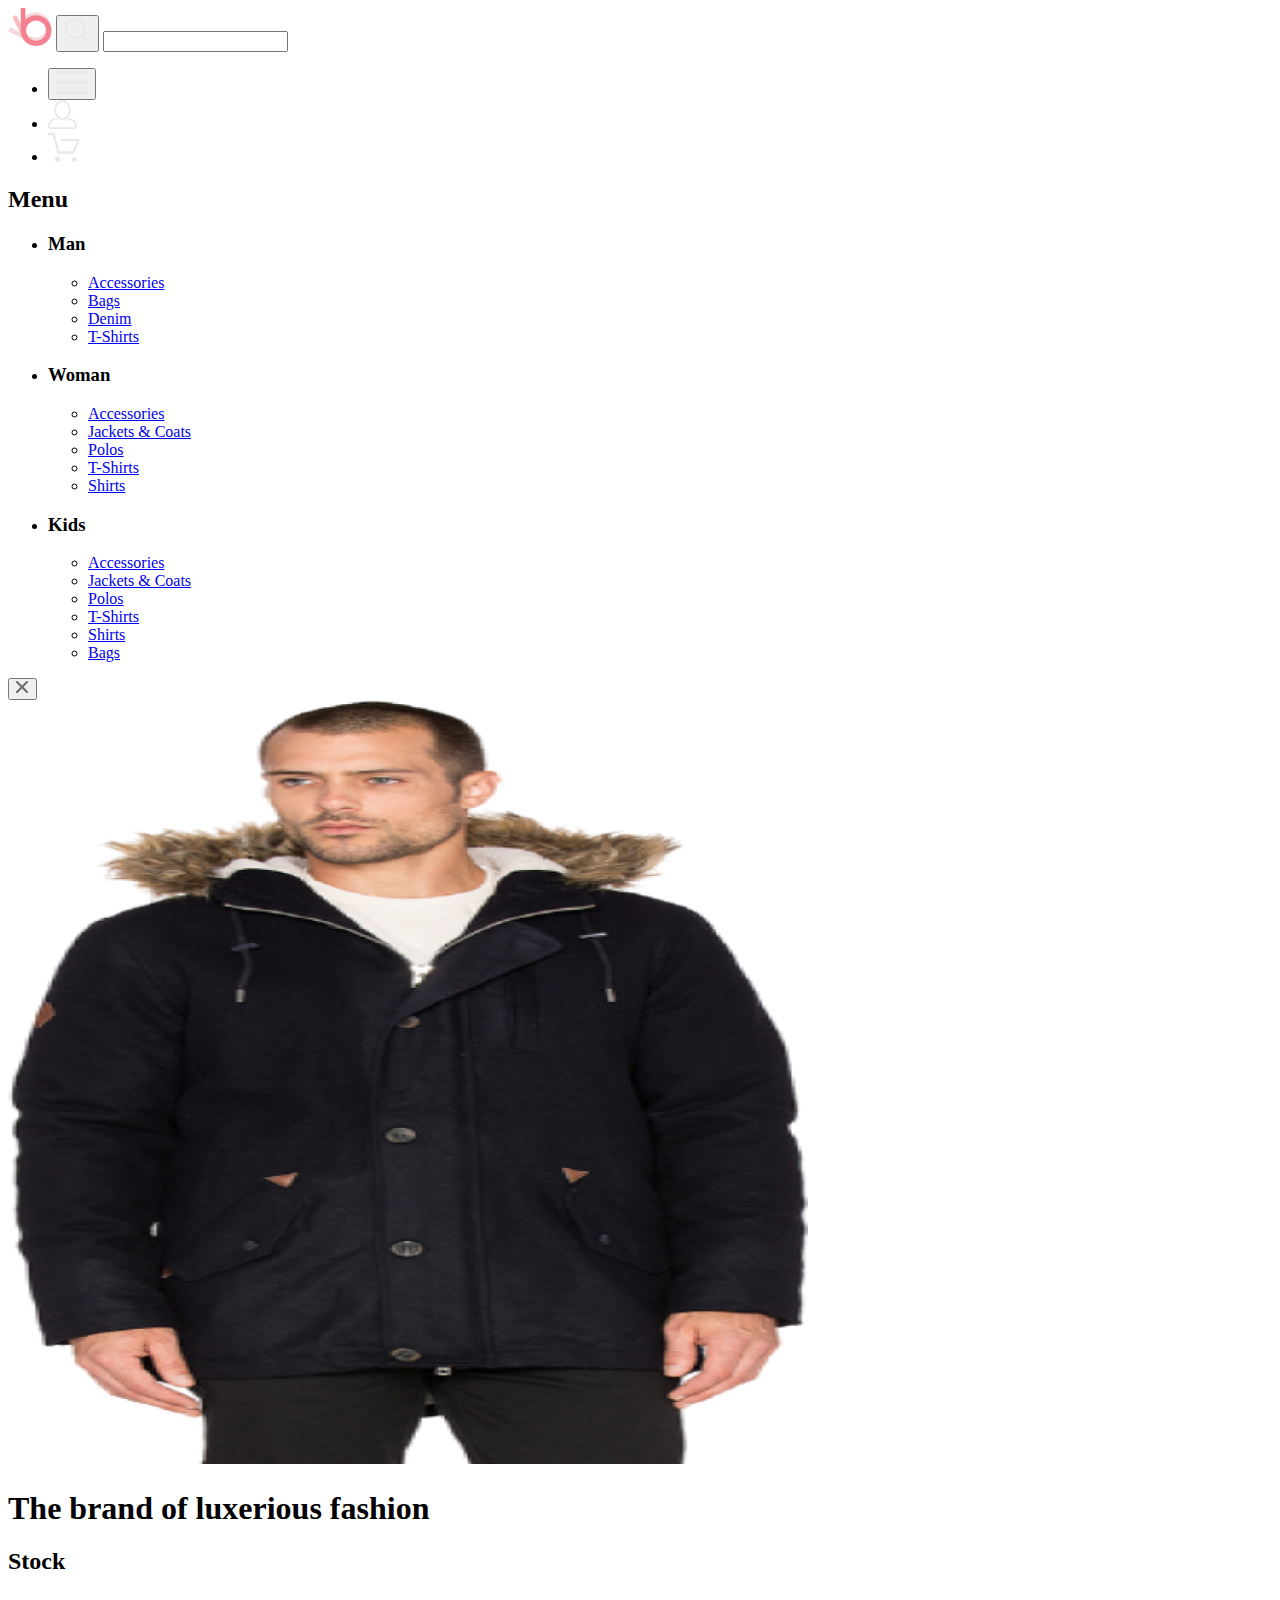
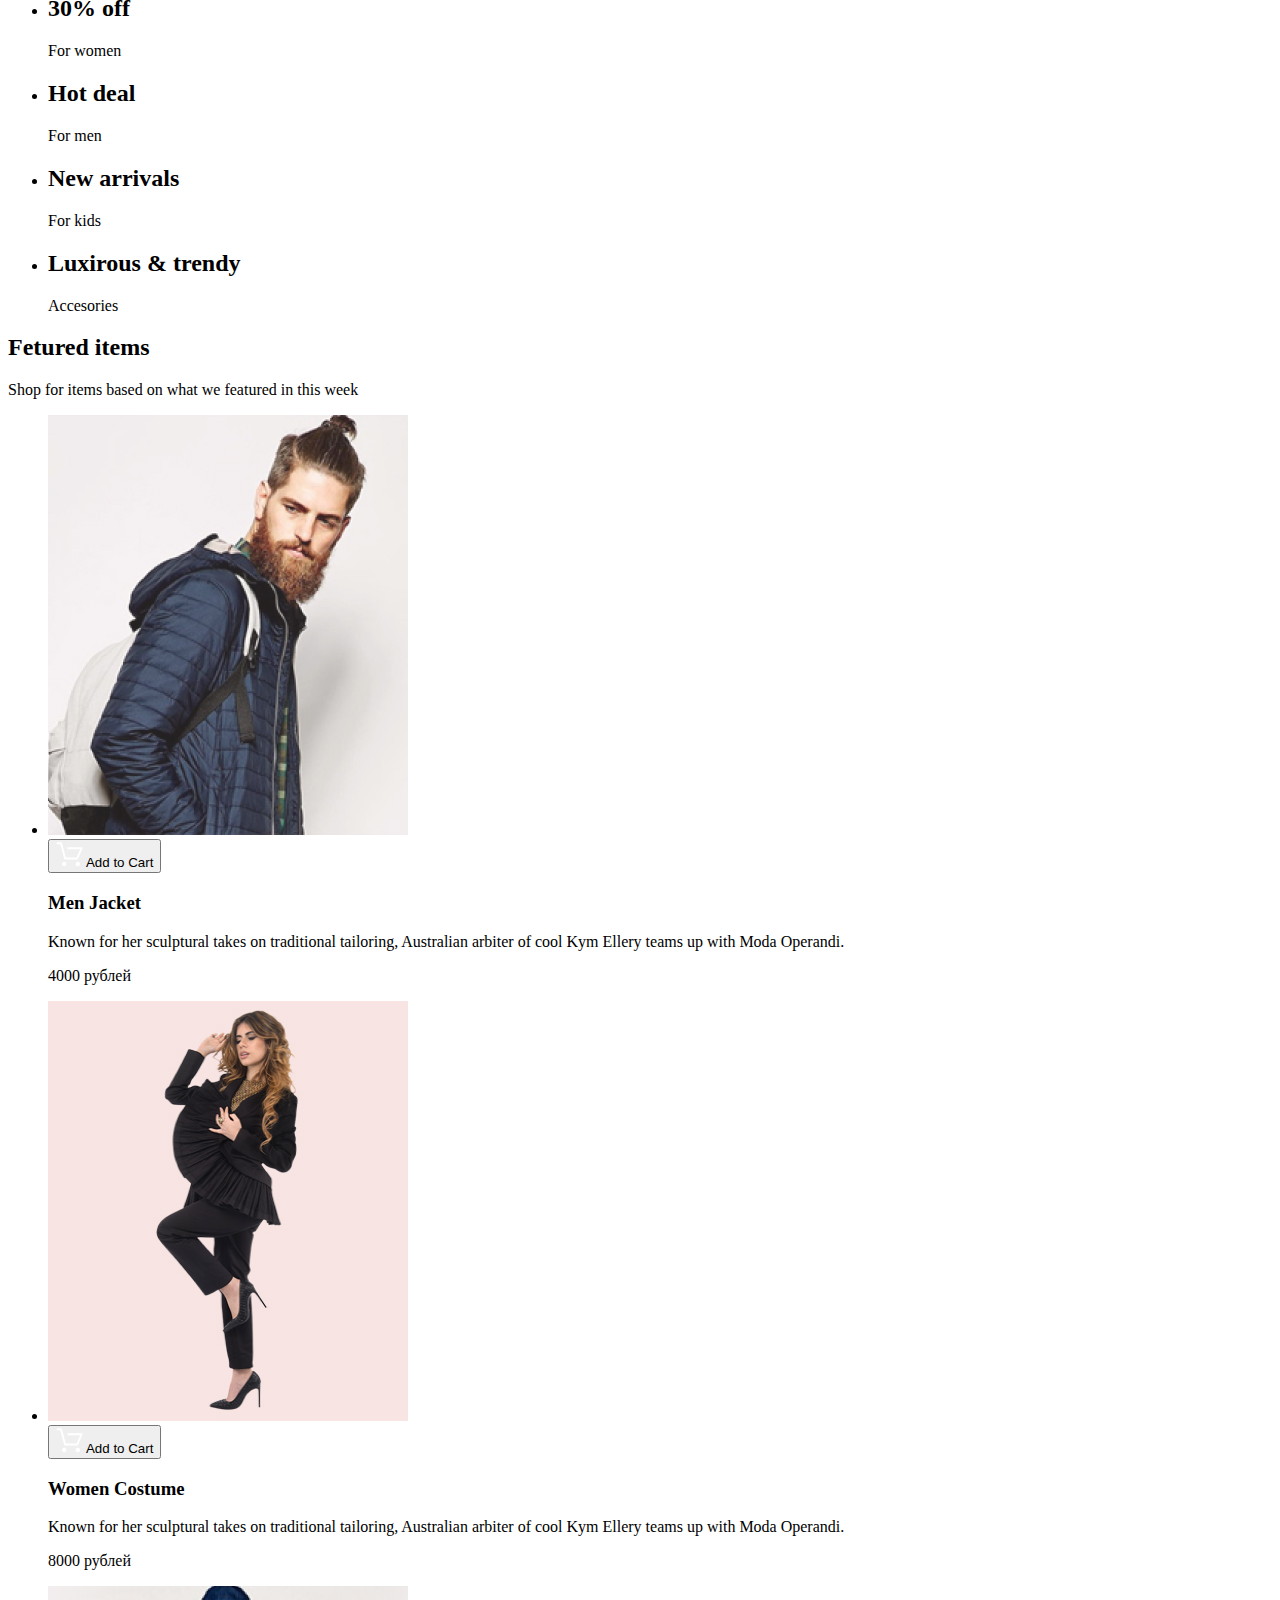
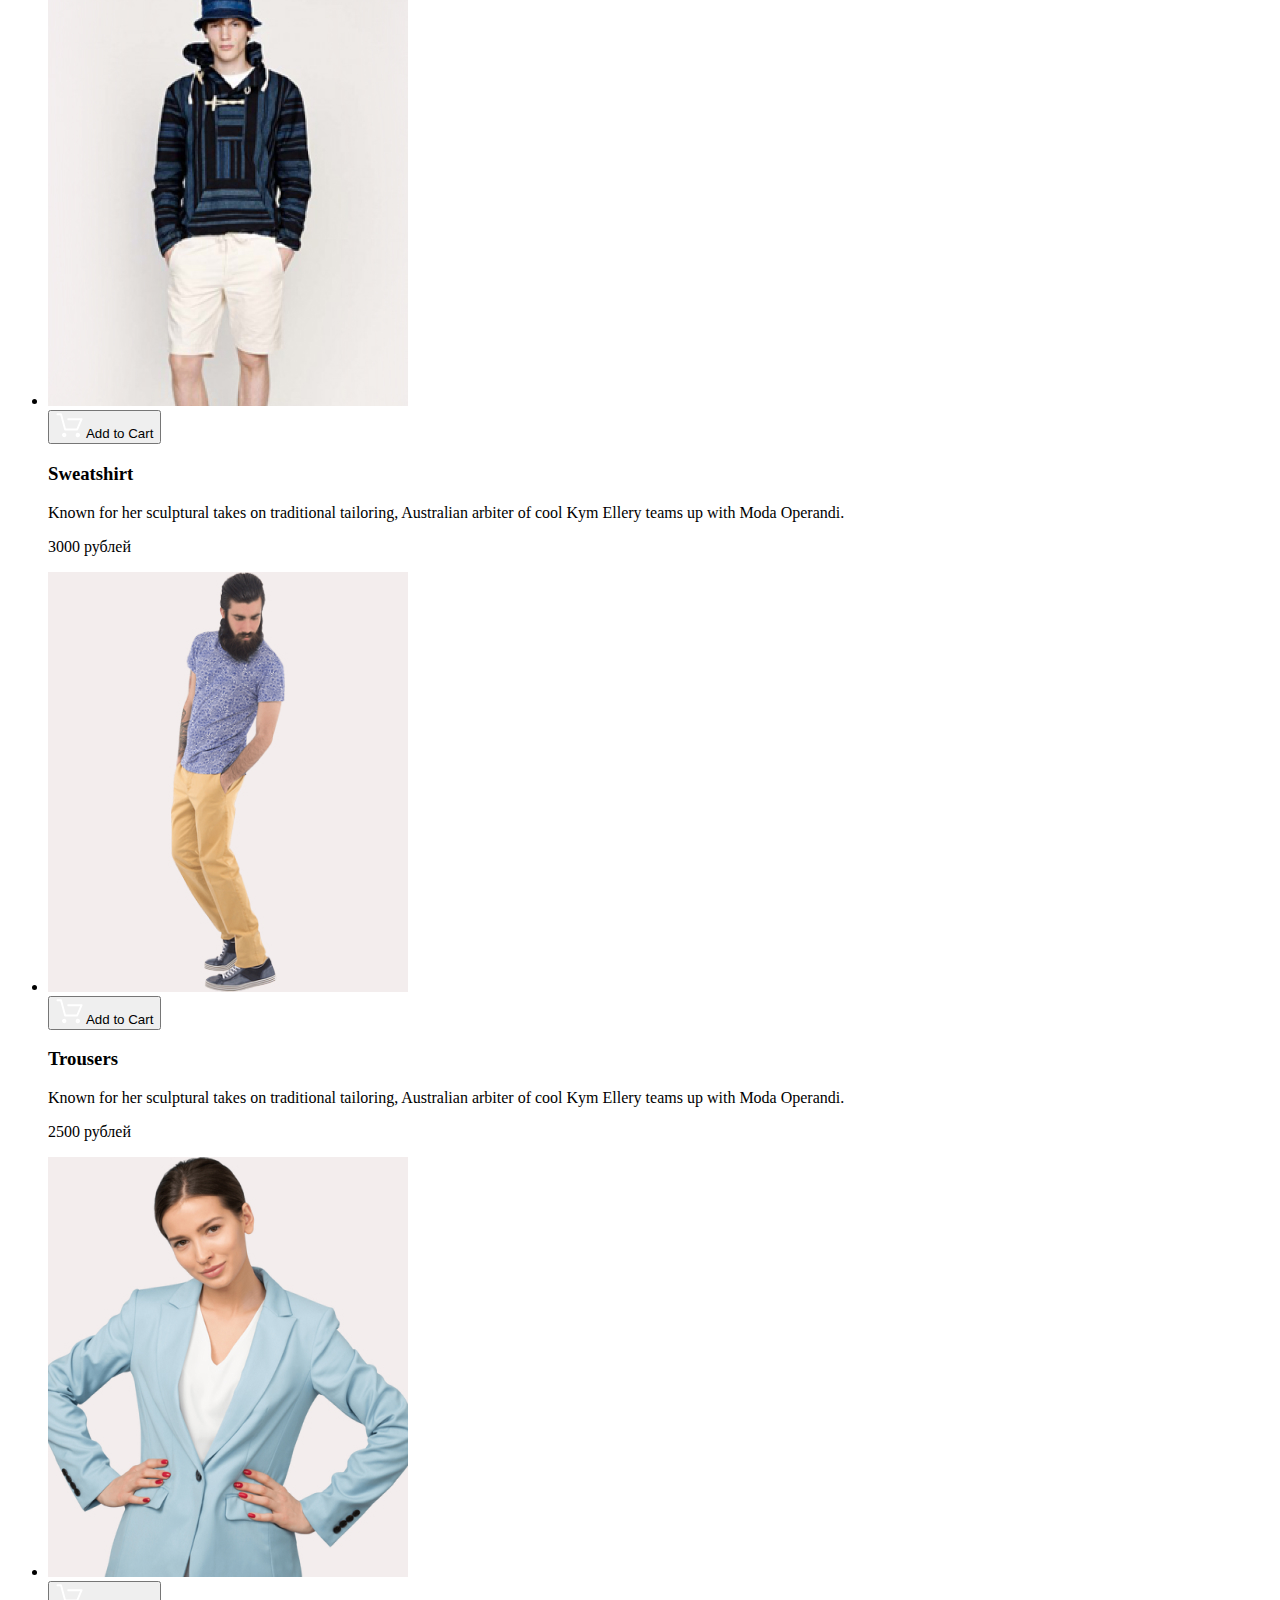
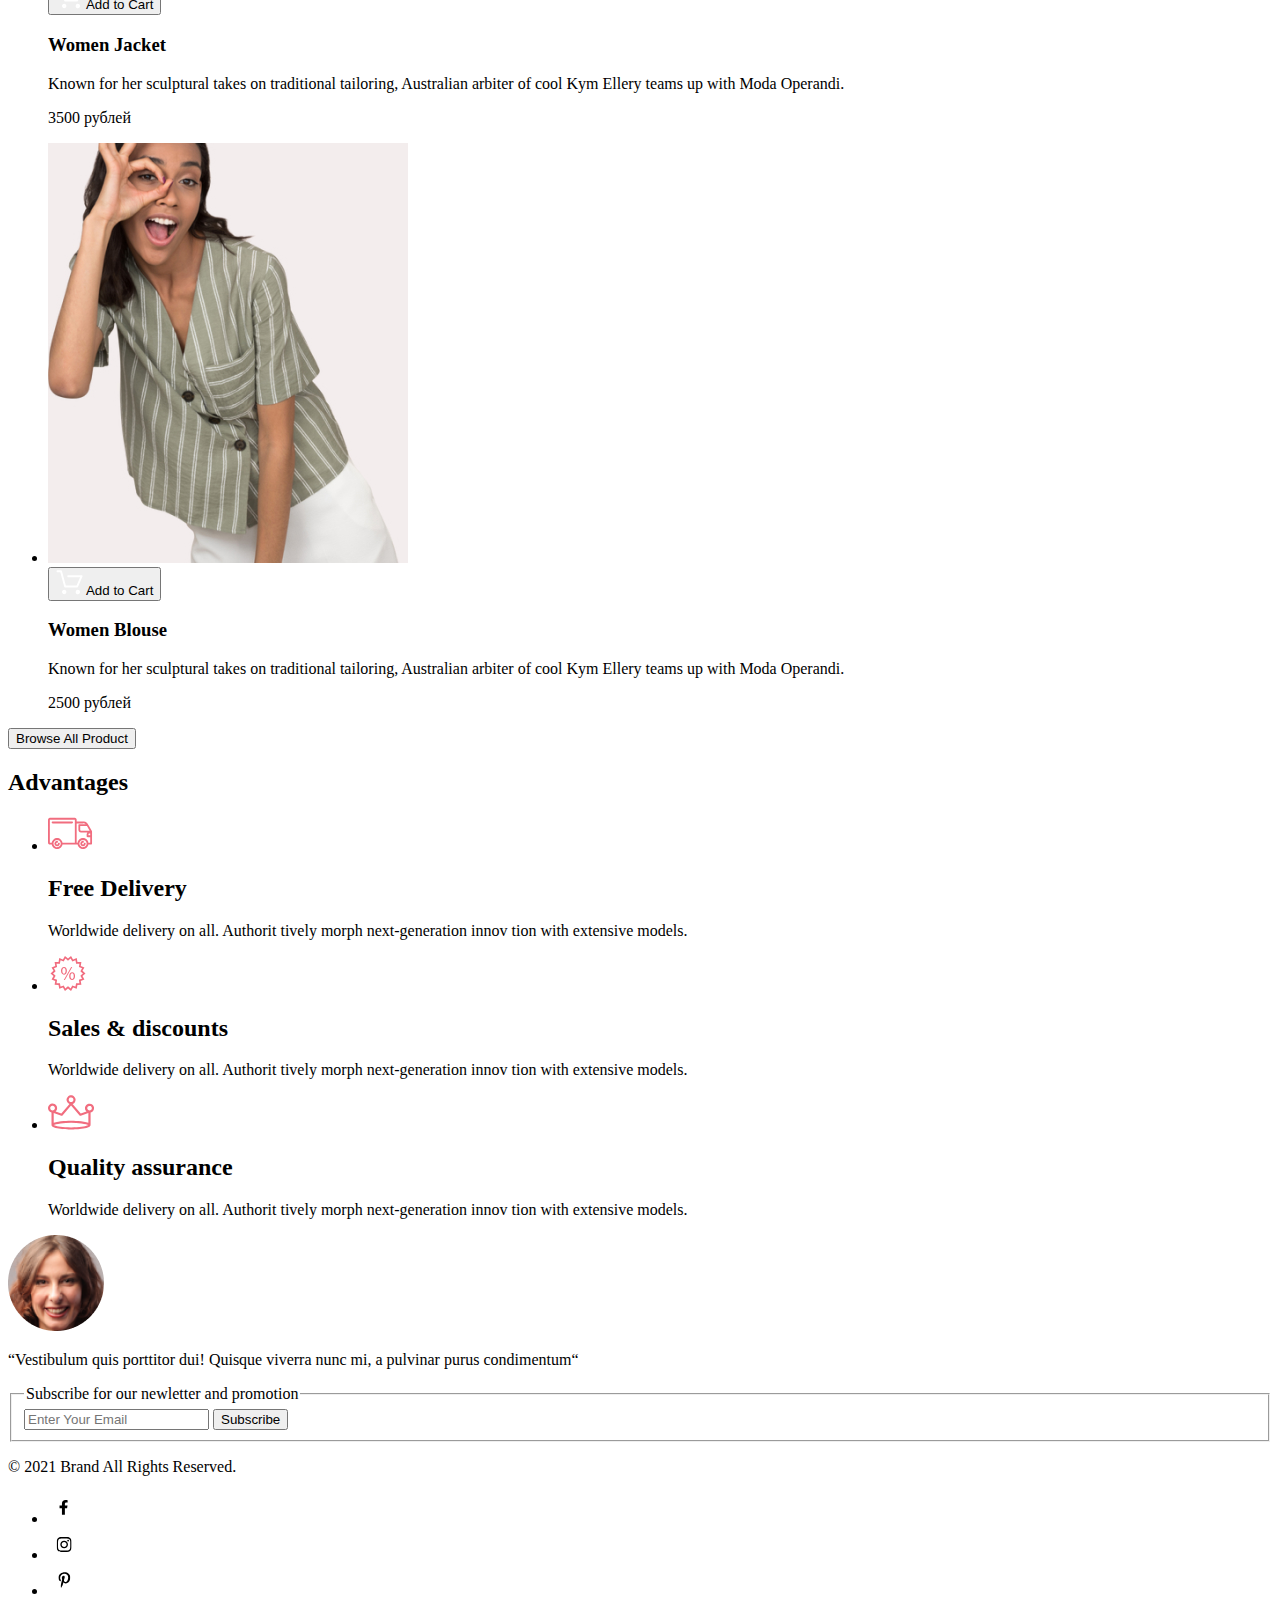
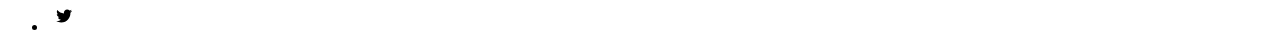
==== index.html @ 57fe9653 "функция генерирующая карточки товара" ====
<!DOCTYPE html>
<html lang="en">

<head>
    <meta charset="UTF-8">
    <meta name="viewport" content="width=device-width, initial-scale=1.0">
    <title>Shop-1__JS</title>
    <link rel="stylesheet" href="CSS/style.css">
    <link rel="preconnect" href="https://fonts.gstatic.com">
    <link href="https://fonts.googleapis.com/css2?family=Lato:ital,wght@0,300;0,400;0,700;0,900;1,400&display=swap"
        rel="stylesheet">
</head>

<body>
    <header class="header">
        <div class="container">
            <div class="header__flex">
                <div class="header__item">
                    <svg class="logo" width="44" height="38" viewBox="0 0 44 38" fill="none"
                        xmlns="http://www.w3.org/2000/svg" xmlns:xlink="http://www.w3.org/1999/xlink">
                        <rect width="44" height="38" fill="url(#pattern0)" />
                        <defs>
                            <pattern id="pattern0" patternContentUnits="objectBoundingBox" width="1" height="1">
                                <use xlink:href="#image0" transform="scale(0.0227273 0.0263158)" />
                            </pattern>
                            <image id="image0" width="44" height="38"
                                xlink:href="[data-uri]" />
                        </defs>
                    </svg>
                    <button type="button" class="header__button "><svg id="search-img" width="27" height="28"
                            viewBox="0 0 27 28" fill="none" xmlns="http://www.w3.org/2000/svg">
                            <path
                                d="M19.0596 17.6259C20.6713 15.8658 21.6282 13.6048 21.7698 11.2225C21.9113 8.84018 21.2288 6.48173 19.8369 4.54318C18.445 2.60463 16.4285 1.20404 14.126 0.576619C11.8234 -0.0508009 9.3751 0.13316 7.19217 1.09761C5.00923 2.06205 3.22463 3.74825 2.13804 5.87302C1.05145 7.9978 0.729054 10.4318 1.225 12.7661C1.72094 15.1005 3.00501 17.1932 4.86158 18.6927C6.71814 20.1922 9.03413 21.0072 11.4206 21.0009C13.673 21.004 15.8645 20.27 17.6606 18.9109L25.4086 26.7179C25.4941 26.807 25.5965 26.8781 25.7099 26.927C25.8232 26.9759 25.9452 27.0017 26.0686 27.0029C26.1923 27.0033 26.3148 26.9782 26.4283 26.9292C26.5419 26.8801 26.6441 26.8082 26.7286 26.7179C26.9025 26.537 26.9997 26.2958 26.9997 26.0449C26.9997 25.794 26.9025 25.5528 26.7286 25.3719L19.0596 17.6259ZM2.88662 10.5009C2.89946 8.81563 3.41094 7.17187 4.35659 5.77685C5.30224 4.38183 6.63972 3.29801 8.20044 2.662C9.76115 2.02599 11.4752 1.86627 13.1266 2.20298C14.7779 2.53969 16.2926 3.35775 17.4797 4.55404C18.6668 5.75033 19.4732 7.27129 19.7972 8.92519C20.1212 10.5791 19.9483 12.2919 19.3002 13.8476C18.6522 15.4034 17.5581 16.7325 16.1559 17.6674C14.7536 18.6023 13.1059 19.1011 11.4206 19.1009C9.14916 19.0901 6.97482 18.1784 5.37484 16.566C3.77486 14.9537 2.87998 12.7724 2.88662 10.5009Z"
                                fill="#E8E8E8" />
                        </svg></button>
                    <input type="search" id="header-search" class="header-search">
                </div>
                <ul class=" header__item header__list">
                    <li class="header__list-item"><button type="button" id="burger"
                            class="header__button header__burger"><svg width="32" height="23" viewBox="0 0 32 23"
                                fill="none" xmlns="http://www.w3.org/2000/svg">
                                <path d="M0 23V20.31H32V23H0ZM0 12.76V10.07H32V12.76H0ZM0 2.69V0H32V2.69H0Z"
                                    fill="#E8E8E8" />
                            </svg>
                        </button></li>
                    <li class="header__list-item header__list-item-display"><a href="registration.html"><svg width="29"
                                height="29" viewBox="0 0 29 29" fill="none" xmlns="http://www.w3.org/2000/svg">
                                <path
                                    d="M14.5 19.937C19 19.937 22.656 15.464 22.656 9.968C22.656 4.472 19 0 14.5 0C13.3631 0.0217413 12.2463 0.303398 11.2351 0.823397C10.2239 1.34339 9.34507 2.08794 8.66602 3C7.12663 4.99573 6.30819 7.45381 6.34399 9.974C6.34399 15.465 10 19.937 14.5 19.937ZM14.5 1.813C18 1.813 20.844 5.472 20.844 9.969C20.844 14.466 17.998 18.125 14.5 18.125C11.002 18.125 8.15603 14.465 8.15503 9.969C8.15403 5.473 11 1.813 14.5 1.813ZM20.844 18.125C20.6036 18.125 20.373 18.2205 20.203 18.3905C20.033 18.5605 19.9375 18.7911 19.9375 19.0315C19.9375 19.2719 20.033 19.5025 20.203 19.6725C20.373 19.8425 20.6036 19.938 20.844 19.938C22.526 19.9399 24.1386 20.6088 25.3279 21.7982C26.5172 22.9875 27.1861 24.6 27.188 26.282C27.1875 26.5221 27.0918 26.7523 26.922 26.9221C26.7522 27.0918 26.5221 27.1875 26.282 27.188H2.71997C2.47985 27.1875 2.24975 27.0918 2.07996 26.9221C1.91016 26.7523 1.81449 26.5221 1.81396 26.282C1.81608 24.6001 2.48517 22.9877 3.67444 21.7985C4.86371 20.6092 6.47608 19.9401 8.15796 19.938C8.39824 19.938 8.62868 19.8425 8.79858 19.6726C8.96849 19.5027 9.06396 19.2723 9.06396 19.032C9.06396 18.7917 8.96849 18.5613 8.79858 18.3914C8.62868 18.2215 8.39824 18.126 8.15796 18.126C5.99541 18.1279 3.92201 18.9875 2.39258 20.5164C0.863144 22.0453 0.00264777 24.1185 0 26.281C0.000794067 27.0019 0.287502 27.693 0.797241 28.2027C1.30698 28.7125 1.99811 28.9992 2.71899 29H26.282C27.0027 28.9989 27.6936 28.7121 28.2031 28.2024C28.7126 27.6927 28.9992 27.0017 29 26.281C28.9974 24.1187 28.1372 22.0457 26.6083 20.5168C25.0793 18.9878 23.0063 18.1276 20.844 18.125Z"
                                    fill="#E8E8E8" />
                            </svg></a></li>

                    <li class="header__list-item header__list-item--margin header__list-item-display"><a
                            href="cart.html" class="header__button header__basket"><svg width="32" height="29"
                                viewBox="0 0 32 29" fill="none" xmlns="http://www.w3.org/2000/svg">
                                <path
                                    d="M26.2009 29C25.5532 28.9738 24.9415 28.6948 24.4972 28.2227C24.0529 27.7506 23.8114 27.1232 23.8245 26.475C23.8376 25.8269 24.1043 25.2097 24.5673 24.7559C25.0303 24.3022 25.6527 24.048 26.301 24.048C26.9493 24.048 27.5717 24.3022 28.0347 24.7559C28.4977 25.2097 28.7644 25.8269 28.7775 26.475C28.7906 27.1232 28.549 27.7506 28.1047 28.2227C27.6604 28.6948 27.0488 28.9738 26.401 29H26.2009ZM6.75293 26.32C6.75293 25.79 6.91011 25.2718 7.20459 24.8311C7.49907 24.3904 7.91764 24.0469 8.40735 23.844C8.89705 23.6412 9.43594 23.5881 9.95581 23.6915C10.4757 23.7949 10.9532 24.0502 11.328 24.425C11.7028 24.7998 11.9581 25.2773 12.0615 25.7972C12.1649 26.317 12.1118 26.8559 11.9089 27.3456C11.7061 27.8353 11.3626 28.2539 10.9219 28.5483C10.4812 28.8428 9.96304 29 9.43298 29C9.08087 29.0003 8.73212 28.9311 8.40674 28.7966C8.08136 28.662 7.78569 28.4646 7.53662 28.2158C7.28755 27.9669 7.09001 27.6713 6.9552 27.3461C6.82039 27.0208 6.75098 26.6721 6.75098 26.32H6.75293ZM10.553 20.686C10.2935 20.6868 10.0409 20.6024 9.83411 20.4457C9.62727 20.2891 9.47758 20.0689 9.40796 19.819L4.57495 2.36401H1.18201C0.868521 2.36401 0.567859 2.23947 0.346191 2.01781C0.124523 1.79614 0 1.49549 0 1.18201C0 0.868519 0.124523 0.567873 0.346191 0.346205C0.567859 0.124537 0.868521 5.81268e-06 1.18201 5.81268e-06H5.46301C5.7225 -0.00080736 5.97504 0.0837201 6.18176 0.240568C6.38848 0.397416 6.53784 0.617884 6.60693 0.868006L11.4399 18.323H24.6179L29.001 8.27501H14.401C14.2428 8.27961 14.0854 8.25242 13.9379 8.19507C13.7904 8.13771 13.6559 8.05134 13.5424 7.94108C13.4288 7.83082 13.3386 7.69891 13.277 7.55315C13.2154 7.40739 13.1836 7.25075 13.1836 7.0925C13.1836 6.93426 13.2154 6.77762 13.277 6.63186C13.3386 6.4861 13.4288 6.35419 13.5424 6.24393C13.6559 6.13367 13.7904 6.0473 13.9379 5.98994C14.0854 5.93259 14.2428 5.90541 14.401 5.91001H30.814C31.0097 5.90996 31.2022 5.95866 31.3744 6.05172C31.5465 6.14478 31.6928 6.27926 31.7999 6.44301C31.9078 6.60729 31.9734 6.79569 31.9908 6.99145C32.0083 7.18721 31.9771 7.38424 31.9 7.565L26.495 19.977C26.4026 20.1876 26.251 20.3668 26.0585 20.4927C25.866 20.6186 25.641 20.6858 25.411 20.686H10.553Z"
                                    fill="#E8E8E8" />
                            </svg>
                        </a></li>
                </ul>
            </div>
        </div>
        <nav id="navigation" class="navigation">
            <h2 class="navigation__h2">Menu</h2>
            <ul class="navigation__list">
                <li class="navigation__item">
                    <h3 class="navigation__h3">Man</h3>
                    <ul class="navigation__item-list">
                        <li class="navigation__item-list-li"><a href="#"
                                class="navigation__item-list-link navigation__item-list-link--hover">Accessories</a>
                        </li>
                        <li class="navigation__item-list-li"><a href="#"
                                class="navigation__item-list-link navigation__item-list-link--hover">Bags</a>
                        </li>
                        <li class="navigation__item-list-li"><a href="#"
                                class="navigation__item-list-link navigation__item-list-link--hover">Denim</a>
                        </li>
                        <li class="navigation__item-list-li navigation__item-list-li--margin"><a href="#"
                                class="navigation__item-list-link navigation__item-list-link--hover">T-Shirts</a>
                        </li>
                    </ul>
                </li>
                <li class="navigation__item">
                    <h3 class="navigation__h3">Woman</h3>
                    <ul class="navigation__item-list">
                        <li class="navigation__item-list-li"><a href="#"
                                class="navigation__item-list-link navigation__item-list-link--hover">Accessories</a>
                        </li>
                        <li class="navigation__item-list-li"><a href="#"
                                class="navigation__item-list-link navigation__item-list-link--hover">Jackets &
                                Coats</a></li>
                        <li class="navigation__item-list-li"><a href="#"
                                class="navigation__item-list-link navigation__item-list-link--hover">Polos</a>
                        </li>
                        <li class="navigation__item-list-li"><a href="#"
                                class="navigation__item-list-link navigation__item-list-link--hover">T-Shirts</a>
                        </li>
                        <li class="navigation__item-list-li navigation__item-list-li--margin"><a href="#"
                                class="navigation__item-list-link navigation__item-list-link--hover">Shirts</a>
                        </li>
                    </ul>
                </li>
                <li class="navigation__item">
                    <h3 class="navigation__h3">Kids</h3>
                    <ul class="navigation__item-list">
                        <li class="navigation__item-list-li"><a href="#"
                                class="navigation__item-list-link navigation__item-list-link--hover">Accessories</a>
                        </li>
                        <li class="navigation__item-list-li"><a href="#"
                                class="navigation__item-list-link navigation__item-list-link--hover">Jackets &
                                Coats</a></li>
                        <li class="navigation__item-list-li"><a href="#"
                                class="navigation__item-list-link navigation__item-list-link--hover">Polos</a>
                        </li>
                        <li class="navigation__item-list-li"><a href="#"
                                class="navigation__item-list-link navigation__item-list-link--hover">T-Shirts</a>
                        </li>
                        <li class="navigation__item-list-li"><a href="#"
                                class="navigation__item-list-link navigation__item-list-link--hover">Shirts</a>
                        </li>
                        <li class="navigation__item-list-li navigation__item-list-li--margin"><a href="#"
                                class="navigation__item-list-link navigation__item-list-link--hover">Bags</a>
                        </li>
                    </ul>
                </li>
            </ul>
            <button class="navigation__button-cross" type="button"><img src="img/nav__img-cross.png"
                    alt="Крестик"></button>
        </nav>
    </header>
    <main class="main">
        <section class="intro">
            <div class="intro__flex container">
                <div class="intro__item intro__item--display">
                    <img src="img/intro_img.png" class="intro__img" width="800" height="764" alt="Мужчина">
                </div>
                <div class="intro__item intro__item--font">
                    <div style="position: relative;">
                        <h1 class="intro__item-before"><span class="intro__h1 intro__h1--weight--900">The
                                brand</span> <span class="intro__h1 intro__h1--weight--700">of luxerious
                                fashion</span></h1>
                    </div>
                </div>
            </div>
            <div class="intro__overlay"></div>
        </section>
        <section class="stock">
            <div class="container">
                <h2 class="stock__h2-none">Stock</h2>
                <ul class="stock__flex">
                    <li class="stock__for-women stock__item">
                        <h2 class="stock__h2">30% off</h2>
                        <p class="stock__text">For women</p>
                    </li>
                    <li class="stock__for-men stock__item">
                        <h2 class="stock__h2">Hot deal</h2>
                        <p class="stock__text">For men</p>
                    </li>
                    <li class="stock__for-kids stock__item">
                        <h2 class="stock__h2">New arrivals</h2>
                        <p class="stock__text">For kids</p>
                    </li>
                    <li class="stock__accesories">
                        <h2 class="stock__h2">Luxirous & trendy</h2>
                        <p class="stock__text">Accesories</p>
                    </li>
                </ul>
            </div>
        </section>
        <section class="fetured">
            <div class="container">
                <h2 class="fetured__h2">Fetured items</h2>
                <p class="fetured__text">Shop for items based on what we featured in this week</p>
                <ul class="fetured__flex">

                </ul>
                <button type="button" class="fetured__button">Browse All Product</button>
            </div>
        </section>
        <section class="advantages">
            <h2 class="advantages__h2-none">Advantages</h2>
            <div class="container">
                <ul class="advantages__flex">
                    <li class="advantages__item">
                        <svg class="advantages__img" width="45" height="35" viewBox="0 0 46 32" fill="none"
                            xmlns="http://www.w3.org/2000/svg">
                            <path
                                d="M30.2873 27.2429H14.8103C14.6031 28.5509 13.936 29.742 12.929 30.6021C11.922 31.4621 10.6411 31.9346 9.31682 31.9346C7.99252 31.9346 6.71166 31.4621 5.70464 30.6021C4.69762 29.742 4.03052 28.5509 3.82332 27.2429H1.88631C1.39149 27.2397 0.918139 27.0404 0.570025 26.6887C0.221911 26.337 0.0274507 25.8618 0.0293142 25.3669V1.87695C0.0271852 1.38195 0.221516 0.906335 0.569658 0.554443C0.917801 0.202551 1.39131 0.00317363 1.88631 0H27.4373C27.9322 0.00317353 28.4056 0.202522 28.7536 0.554443C29.1016 0.906364 29.2957 1.38204 29.2933 1.87695V3.78198H36.4143C36.4947 3.78164 36.5747 3.79208 36.6523 3.81299C38.9523 4.01299 40.1093 5.2129 41.3293 7.2749L44.8883 13.3689C44.9732 13.5136 45.018 13.6782 45.0183 13.8459V26.304C45.0194 26.5515 44.9221 26.7892 44.7479 26.9651C44.5737 27.141 44.3369 27.2406 44.0893 27.2419H41.2753C41.0681 28.5499 40.401 29.741 39.394 30.6011C38.387 31.4611 37.1061 31.9336 35.7818 31.9336C34.4575 31.9336 33.1767 31.4611 32.1696 30.6011C31.1626 29.741 30.4955 28.5499 30.2883 27.2419L30.2873 27.2429ZM32.0653 26.304C32.0732 27.0369 32.2977 27.7511 32.7107 28.3567C33.1236 28.9623 33.7065 29.4322 34.3859 29.7073C35.0653 29.9824 35.811 30.0503 36.5289 29.9026C37.2469 29.7548 37.9051 29.398 38.4207 28.877C38.9363 28.3559 39.2862 27.6941 39.4265 26.9746C39.5667 26.2551 39.491 25.5103 39.2088 24.8337C38.9267 24.1572 38.4507 23.5794 37.8408 23.1729C37.2309 22.7663 36.5143 22.5491 35.7813 22.5488C34.791 22.5552 33.8436 22.9543 33.1469 23.6582C32.4503 24.3621 32.0613 25.3136 32.0653 26.304ZM5.60134 26.304C5.60923 27.0369 5.83376 27.7511 6.24669 28.3567C6.65962 28.9623 7.2425 29.4322 7.92192 29.7073C8.60135 29.9824 9.34697 30.0503 10.0649 29.9026C10.7829 29.7548 11.4411 29.398 11.9567 28.877C12.4723 28.3559 12.8222 27.6941 12.9625 26.9746C13.1027 26.2551 13.027 25.5103 12.7448 24.8337C12.4627 24.1572 11.9867 23.5794 11.3768 23.1729C10.7669 22.7663 10.0503 22.5491 9.31731 22.5488C8.32679 22.5549 7.37915 22.9537 6.6823 23.6577C5.98545 24.3617 5.59634 25.3134 5.60033 26.304H5.60134ZM41.2733 25.366H43.1593V19.7478H40.4233C40.3007 19.7473 40.1794 19.7227 40.0664 19.6753C39.9533 19.6279 39.8507 19.5585 39.7644 19.4714C39.6781 19.3843 39.6099 19.281 39.5635 19.1675C39.5172 19.054 39.4937 18.9324 39.4943 18.8098V16.9629C39.494 16.2423 39.7696 15.5488 40.2643 15.0249H33.8853C33.8081 15.0248 33.7312 15.015 33.6563 14.9958C32.9516 14.933 32.2961 14.6081 31.8194 14.0852C31.3428 13.5623 31.0798 12.8794 31.0823 12.1719V7.47192C31.0817 7.34927 31.1052 7.22758 31.1515 7.11401C31.1978 7.00044 31.2661 6.89725 31.3523 6.81006C31.4386 6.72286 31.5412 6.6535 31.6543 6.60596C31.7674 6.55841 31.8887 6.53361 32.0113 6.53296H38.4943C38.15 6.21428 37.7426 5.97123 37.2986 5.81982C36.8545 5.66842 36.3836 5.61187 35.9163 5.65381H29.2933V25.3618H30.2873C30.4945 24.0538 31.1616 22.8627 32.1687 22.0027C33.1757 21.1426 34.4565 20.6702 35.7808 20.6702C37.1051 20.6702 38.386 21.1426 39.393 22.0027C40.4 22.8627 41.0671 24.0538 41.2743 25.3618L41.2733 25.366ZM14.8093 25.366H27.4363V1.87598H1.88631V25.366H3.82332C4.03052 24.058 4.69762 22.8666 5.70464 22.0066C6.71166 21.1465 7.99252 20.6741 9.31682 20.6741C10.6411 20.6741 11.922 21.1465 12.929 22.0066C13.936 22.8666 14.6031 24.058 14.8103 25.366H14.8093ZM41.3513 16.9658V17.875H43.1593V16.0278H42.2803C42.0335 16.0294 41.7973 16.1288 41.6234 16.304C41.4495 16.4792 41.352 16.716 41.3523 16.9629L41.3513 16.9658ZM32.9383 12.1738C32.9372 12.4263 33.0363 12.6691 33.2139 12.8486C33.3914 13.0282 33.6328 13.13 33.8853 13.1318C33.9492 13.1316 34.0129 13.1384 34.0753 13.1519H42.6003L39.8343 8.41602H32.9343L32.9383 12.1738ZM33.0313 26.3059C33.0284 25.5734 33.3162 24.8695 33.8316 24.3489C34.3469 23.8283 35.0478 23.5333 35.7803 23.5288C36.0291 23.5288 36.2677 23.6278 36.4436 23.8037C36.6195 23.9796 36.7183 24.218 36.7183 24.4668C36.7183 24.7156 36.6195 24.9542 36.4436 25.1301C36.2677 25.306 36.0291 25.4048 35.7803 25.4048C35.602 25.4032 35.4272 25.4548 35.2782 25.5527C35.1291 25.6507 35.0125 25.7905 34.9432 25.9548C34.8738 26.1191 34.8548 26.3005 34.8887 26.4756C34.9225 26.6507 35.0076 26.8118 35.1331 26.9385C35.2586 27.0651 35.419 27.1516 35.5938 27.187C35.7686 27.2224 35.9499 27.2051 36.1149 27.1372C36.2798 27.0693 36.4208 26.9538 36.5201 26.8057C36.6193 26.6575 36.6723 26.4833 36.6723 26.3049C36.6723 26.0587 36.7701 25.8226 36.9443 25.6484C37.1184 25.4743 37.3546 25.3765 37.6008 25.3765C37.8471 25.3765 38.0832 25.4743 38.2574 25.6484C38.4315 25.8226 38.5293 26.0587 38.5293 26.3049C38.5293 27.0343 38.2396 27.7338 37.7239 28.2495C37.2081 28.7652 36.5087 29.0549 35.7793 29.0549C35.05 29.0549 34.3505 28.7652 33.8348 28.2495C33.319 27.7338 33.0293 27.0343 33.0293 26.3049L33.0313 26.3059ZM6.56731 26.3059C6.56438 25.5734 6.8522 24.8695 7.36757 24.3489C7.88294 23.8283 8.58378 23.5333 9.31633 23.5288C9.5651 23.5288 9.80369 23.6278 9.9796 23.8037C10.1555 23.9796 10.2543 24.218 10.2543 24.4668C10.2543 24.7156 10.1555 24.9542 9.9796 25.1301C9.80369 25.306 9.5651 25.4048 9.31633 25.4048C9.138 25.4032 8.96319 25.4548 8.81413 25.5527C8.66508 25.6507 8.54849 25.7905 8.47914 25.9548C8.4098 26.1191 8.39082 26.3005 8.42464 26.4756C8.45846 26.6507 8.54354 26.8118 8.66908 26.9385C8.79463 27.0651 8.95498 27.1516 9.12978 27.187C9.30458 27.2224 9.48595 27.2051 9.65087 27.1372C9.81579 27.0693 9.95683 26.9538 10.0561 26.8057C10.1553 26.6575 10.2083 26.4833 10.2083 26.3049C10.2083 26.0587 10.3061 25.8226 10.4803 25.6484C10.6544 25.4743 10.8906 25.3765 11.1368 25.3765C11.3831 25.3765 11.6193 25.4743 11.7934 25.6484C11.9675 25.8226 12.0653 26.0587 12.0653 26.3049C12.0653 27.0343 11.7756 27.7338 11.2599 28.2495C10.7441 28.7652 10.0447 29.0549 9.31532 29.0549C8.58598 29.0549 7.8865 28.7652 7.37078 28.2495C6.85505 27.7338 6.56532 27.0343 6.56532 26.3049L6.56731 26.3059ZM4.70934 5.65991C4.46056 5.65991 4.22198 5.56116 4.04607 5.38525C3.87016 5.20934 3.77132 4.9707 3.77132 4.72192C3.77132 4.47315 3.87016 4.2345 4.04607 4.05859C4.22198 3.88268 4.46056 3.78394 4.70934 3.78394H24.6093C24.8581 3.78394 25.0967 3.88268 25.2726 4.05859C25.4485 4.2345 25.5473 4.47315 25.5473 4.72192C25.5473 4.9707 25.4485 5.20934 25.2726 5.38525C25.0967 5.56116 24.8581 5.65991 24.6093 5.65991H4.70934Z"
                                fill="#F16D7F" />
                        </svg>
                        <h2 class="advantages__h2">Free Delivery</h2>
                        <p class="advantages__text">Worldwide delivery on all. Authorit tively morph next-generation
                            innov tion with
                            extensive
                            models.</p>
                    </li>
                    <li class="advantages__item">
                        <svg class="advantages__img" width="40" height="35" viewBox="0 0 40 40" fill="none"
                            xmlns="http://www.w3.org/2000/svg">
                            <path
                                d="M19.994 37.0239L16.523 39.9238L14.235 36.0039L9.995 37.5159L9.17297 33.0359L4.67999 32.991L5.41199 28.491L1.20398 26.8909L3.414 22.925L0 19.96L3.41199 16.9929L1.20203 13.0278L5.41101 11.428L4.67798 6.93286L9.172 6.88892L9.99402 2.40894L14.234 3.91992L16.522 0L19.993 2.8999L23.464 0L25.753 3.9209L29.993 2.40894L30.814 6.88989L35.308 6.93481L34.576 11.4299L38.784 13.03L36.574 16.9958L39.986 19.9609L36.574 22.928L38.783 26.894L34.574 28.4939L35.307 32.988L30.812 33.033L29.991 37.5139L25.753 36.0029L23.464 39.9229L19.994 37.0239ZM21.2 35.541L22.961 37.012L24.122 35.022L24.914 33.666L26.382 34.189L28.533 34.957L28.95 32.6838L29.235 31.1289L30.796 31.113L33.078 31.092L32.706 28.8098L32.452 27.25L33.911 26.696L36.045 25.8828L34.925 23.873L34.159 22.498L35.342 21.4709L37.076 19.9609L35.343 18.4609L34.16 17.4319L34.926 16.0559L36.047 14.0449L33.913 13.2339L32.454 12.6809L32.709 11.1208L33.081 8.83984L30.799 8.81689L29.239 8.80103L28.954 7.24683L28.538 4.97388L26.386 5.74097L24.918 6.26392L24.125 4.90698L22.963 2.91699L21.201 4.38794L19.996 5.39282L18.791 4.38794L17.03 2.91699L15.869 4.90601L15.077 6.26294L13.608 5.73999L11.458 4.97192L11.04 7.24585L10.755 8.80005L9.19501 8.81592L6.914 8.83789L7.28601 11.1199L7.53998 12.678L6.08099 13.2329L3.94598 14.0439L5.06702 16.0549L5.83301 17.4299L4.65002 18.459L2.91602 19.967L4.64899 21.4739L5.83197 22.5029L5.06598 23.8779L3.94501 25.8879L6.078 26.698L7.53802 27.2529L7.28302 28.812L6.91199 31.0959L9.19299 31.1189L10.753 31.135L11.038 32.6899L11.455 34.9619L13.607 34.1948L15.076 33.6719L15.868 35.0288L17.03 37.019L18.791 35.5479L19.996 34.543L21.2 35.541ZM21.318 23.02C21.318 20.093 22.883 18.4648 24.777 18.4648C26.783 18.4648 28.077 20.0279 28.077 22.7949C28.077 25.8539 26.492 27.3718 24.662 27.3718C22.883 27.3718 21.338 25.922 21.318 23.02ZM22.839 22.9319C22.816 24.7829 23.521 26.1899 24.711 26.1899C25.988 26.1899 26.561 24.8049 26.561 22.8899C26.561 21.1249 26.054 19.6528 24.711 19.6528C23.5 19.6488 22.839 21.1029 22.839 22.9309V22.9319ZM15.194 27.332L23.609 12.613H24.842L16.427 27.332H15.194ZM11.979 16.99C11.979 14.09 13.542 12.458 15.437 12.458C17.437 12.458 18.763 14.022 18.763 16.79C18.763 19.848 17.177 21.365 15.327 21.365C13.544 21.365 12 19.915 11.979 16.991V16.99ZM13.521 16.9238C13.477 18.7748 14.162 20.1809 15.371 20.1829C16.648 20.1829 17.221 18.7988 17.221 16.8828C17.221 15.1168 16.714 13.645 15.371 13.645C14.162 13.642 13.521 15.092 13.521 16.925V16.9238Z"
                                fill="#F16D7F" />
                        </svg>
                        <h2 class="advantages__h2">Sales & discounts</h2>
                        <p class="advantages__text">Worldwide delivery on all. Authorit tively morph next-generation
                            innov tion with
                            extensive
                            models.</p>
                    </li>
                    <li class="advantages__item">
                        <svg class="advantages__img" width="47" height="35" viewBox="0 0 48 35" fill="none"
                            xmlns="http://www.w3.org/2000/svg">
                            <path
                                d="M42.3938 8.53564C41.1774 8.52335 40.0058 8.99349 39.1351 9.84302C38.2644 10.6925 37.7655 11.8522 37.7479 13.0686C37.751 13.7086 37.892 14.3405 38.1612 14.9211C38.4304 15.5018 38.8215 16.0176 39.3079 16.4336L33.4479 18.4888L25.1089 8.80566C26.0042 8.50693 26.784 7.93646 27.3396 7.17358C27.8953 6.41071 28.1992 5.49331 28.2089 4.54956C28.1837 3.33432 27.6832 2.17743 26.8149 1.3269C25.9465 0.476377 24.7794 0 23.5639 0C22.3484 0 21.1813 0.476377 20.3129 1.3269C19.4446 2.17743 18.9441 3.33432 18.9189 4.54956C18.9285 5.48395 19.2261 6.39274 19.771 7.15186C20.316 7.91097 21.0817 8.48368 21.9639 8.79175L13.6119 18.4917L7.75396 16.4368C8.24003 16.0206 8.63074 15.5045 8.89959 14.9238C9.16843 14.3432 9.30908 13.7116 9.31194 13.0718C9.33497 12.195 9.10937 11.3296 8.6613 10.5757C8.21324 9.82172 7.56095 9.2099 6.77983 8.81104C5.99872 8.41217 5.12072 8.2424 4.24724 8.32153C3.37376 8.40067 2.54051 8.72555 1.8438 9.2583C1.14709 9.79105 0.61538 10.5101 0.310108 11.3323C0.00483695 12.1545 -0.0615238 13.0462 0.118702 13.9045C0.298928 14.7629 0.718349 15.5526 1.32854 16.1826C1.93873 16.8126 2.7148 17.2571 3.56694 17.4646V29.7556C3.5743 29.8376 3.59101 29.9184 3.61687 29.9966C3.58394 30.1233 3.56721 30.2538 3.56694 30.3848C3.56694 34.7968 21.4859 34.9268 23.5289 34.9268C25.5719 34.9268 43.4909 34.7978 43.4909 30.3848C43.4902 30.2539 43.4733 30.1234 43.4408 29.9966C43.4685 29.9189 43.4853 29.8379 43.4909 29.7556V17.4646C44.5898 17.2244 45.5595 16.5828 46.2103 15.6653C46.861 14.7478 47.1458 13.6204 47.0091 12.5039C46.8724 11.3874 46.3239 10.3621 45.471 9.62866C44.6181 8.89526 43.5223 8.50653 42.3979 8.53857L42.3938 8.53564ZM21.1749 4.55176C21.1633 4.07755 21.2934 3.61062 21.5485 3.21069C21.8036 2.81076 22.172 2.49591 22.6069 2.3064C23.0417 2.11688 23.5232 2.06132 23.9898 2.14673C24.4564 2.23214 24.887 2.45463 25.2265 2.78589C25.566 3.11715 25.7991 3.542 25.8959 4.00635C25.9928 4.4707 25.9491 4.95345 25.7703 5.39282C25.5916 5.8322 25.2859 6.20831 24.8924 6.47314C24.4988 6.73798 24.0353 6.8795 23.561 6.87964C22.9362 6.88605 22.3343 6.64481 21.8871 6.2085C21.44 5.77218 21.1838 5.17647 21.1749 4.55176ZM13.5849 20.8276C13.8019 20.9026 14.0362 20.9113 14.2581 20.8525C14.48 20.7938 14.6794 20.6701 14.8309 20.4976L23.5309 10.3977L32.2309 20.4976C32.3821 20.6702 32.5813 20.7938 32.803 20.8528C33.0248 20.9117 33.2589 20.9033 33.4759 20.8286L41.2339 18.1038V28.0408C36.3489 25.9188 25.1249 25.8406 23.5339 25.8406C21.9429 25.8406 10.7149 25.9198 5.83391 28.0408V18.1038L13.5849 20.8276ZM23.5279 32.7166C14.8279 32.7166 9.27888 31.7057 6.97087 30.8547C6.6198 30.7373 6.28407 30.578 5.97087 30.3806C6.69287 29.8596 9.03194 29.1487 12.9369 28.6487C19.9723 27.844 27.0765 27.844 34.1119 28.6487C38.0119 29.1487 40.357 29.8596 41.077 30.3806C40.7663 30.5794 40.4321 30.7388 40.082 30.8547C37.78 31.7037 32.2359 32.7166 23.5279 32.7166ZM2.28093 13.0686C2.2698 12.5945 2.40025 12.1279 2.65557 11.7283C2.91089 11.3286 3.27952 11.0139 3.71441 10.8247C4.14929 10.6355 4.63063 10.5801 5.0971 10.6658C5.56356 10.7514 5.99399 10.9743 6.3333 11.3057C6.67261 11.637 6.90543 12.0618 7.00212 12.5261C7.09882 12.9904 7.05498 13.4731 6.87615 13.9124C6.69732 14.3516 6.39159 14.7277 5.9981 14.9924C5.6046 15.2572 5.14118 15.3986 4.66692 15.3987C4.04176 15.4054 3.43941 15.1638 2.99212 14.7271C2.54482 14.2903 2.28911 13.6937 2.28093 13.0686ZM42.3938 15.3987C41.9359 15.3875 41.4914 15.2414 41.116 14.9788C40.7406 14.7162 40.451 14.3487 40.2834 13.9224C40.1158 13.496 40.0776 13.0297 40.1738 12.5818C40.2699 12.1339 40.496 11.7241 40.8238 11.4041C41.1516 11.084 41.5664 10.8677 42.0165 10.7822C42.4666 10.6968 42.9319 10.7459 43.3542 10.9236C43.7765 11.1013 44.137 11.3997 44.3906 11.7812C44.6442 12.1628 44.7796 12.6105 44.78 13.0686C44.7713 13.6935 44.5153 14.2895 44.068 14.7261C43.6208 15.1626 43.0188 15.4041 42.3938 15.3977V15.3987Z"
                                fill="#F16D7F" />
                        </svg>

                        <h2 class="advantages__h2">Quality assurance</h2>
                        <p class="advantages__text">Worldwide delivery on all. Authorit tively morph next-generation
                            innov tion with
                            extensive
                            models.</p>
                    </li>
                </ul>
            </div>
        </section>
    </main>
    <footer class="footer">
        <div class="footer__top">
            <div class="container">
                <div class="footer__top-flex">
                    <div class="footer__item">
                        <img src="img/footer-picture.png" class="footer__top-picture" width="96" height="96"
                            alt="Девушка">
                        <p class="footer__top-quote">“Vestibulum quis porttitor dui! Quisque viverra nunc mi, a
                            pulvinar
                            purus condimentum“</p>
                    </div>
                    <div class="footer__item">
                        <form action="#" method="POST" name="mail">
                            <fieldset class="footer-fieldset">
                                <legend class="legend"> <span> Subscribe </span>for our newletter and promotion
                                </legend>
                                <input type="email" class="subscribe-email" required placeholder="Enter Your Email">
                                <input class="footer__button-subscribe" type="submit" value="Subscribe">
                            </fieldset>
                        </form>
                    </div>
                </div>
            </div>
        </div>

        <div class="footer__bottom ">
            <div class="container">
                <div class="footer__flex">
                    <p class="footer__bottom-text">© 2021 Brand All Rights Reserved.</p>
                    <ul class="footer__list">
                        <li><a href="#" class="footer__icon footer__icon--hover"><svg width="32" height="32"
                                    viewBox="0 0 32 32" xmlns="http://www.w3.org/2000/svg">
                                    <path d="M31.4506 0H0V32H31.4506V0Z" fill="white" class="footer-icon-background" />
                                    <path
                                        d="M19.0884 16.28L19.5069 13.616H16.8902V11.8873C16.8902 11.1585 17.2557 10.4481 18.4277 10.4481H19.6172V8.17997C19.6172 8.17997 18.5377 8 17.5056 8C15.3507 8 13.9422 9.27593 13.9422 11.5857V13.616H11.5469V16.28H13.9422V22.72H16.8902V16.28H19.0884Z"
                                        fill="black" class="footer-icon-color" />
                                </svg></a></li>
                        <li><a href="#" class="footer__icon footer__icon--hover"><svg width="33" height="32"
                                    viewBox="0 0 33 32" fill="none" xmlns="http://www.w3.org/2000/svg">
                                    <path class="footer-icon-background" d="M32.1889 0H0.738281V32H32.1889V0Z"
                                        fill="white" />
                                    <g clip-path="url(#clip0)">
                                        <path class="footer-icon-color"
                                            d="M16.139 12.6816C14.0238 12.6816 12.3177 14.3849 12.3177 16.4966C12.3177 18.6083 14.0238 20.3117 16.139 20.3117C18.2541 20.3117 19.9602 18.6083 19.9602 16.4966C19.9602 14.3849 18.2541 12.6816 16.139 12.6816ZM16.139 18.9769C14.7721 18.9769 13.6547 17.8646 13.6547 16.4966C13.6547 15.1287 14.7688 14.0164 16.139 14.0164C17.5092 14.0164 18.6233 15.1287 18.6233 16.4966C18.6233 17.8646 17.5058 18.9769 16.139 18.9769ZM21.0078 12.5255C21.0078 13.0203 20.6087 13.4154 20.1165 13.4154C19.621 13.4154 19.2252 13.0169 19.2252 12.5255C19.2252 12.0341 19.6243 11.6357 20.1165 11.6357C20.6087 11.6357 21.0078 12.0341 21.0078 12.5255ZM23.5386 13.4287C23.4821 12.2367 23.2094 11.1808 22.3347 10.3109C21.4634 9.44097 20.4058 9.1687 19.2119 9.10894C17.9814 9.03921 14.2932 9.03921 13.0627 9.10894C11.8721 9.16538 10.8145 9.43765 9.93987 10.3076C9.06522 11.1775 8.79584 12.2333 8.73597 13.4253C8.66613 14.6539 8.66613 18.3361 8.73597 19.5646C8.79251 20.7566 9.06522 21.8124 9.93987 22.6824C10.8145 23.5523 11.8688 23.8246 13.0627 23.8843C14.2932 23.9541 17.9814 23.9541 19.2119 23.8843C20.4058 23.8279 21.4634 23.5556 22.3347 22.6824C23.2061 21.8124 23.4788 20.7566 23.5386 19.5646C23.6085 18.3361 23.6085 14.6572 23.5386 13.4287ZM21.949 20.8828C21.6895 21.5335 21.1874 22.0349 20.5322 22.2972C19.5511 22.6857 17.2231 22.596 16.139 22.596C15.0548 22.596 12.7235 22.6824 11.7457 22.2972C11.0939 22.0382 10.5917 21.5369 10.329 20.8828C9.93987 19.9033 10.0297 17.5791 10.0297 16.4966C10.0297 15.4142 9.9432 13.0867 10.329 12.1105C10.5884 11.4597 11.0906 10.9583 11.7457 10.696C12.7268 10.3076 15.0548 10.3972 16.139 10.3972C17.2231 10.3972 19.5545 10.3109 20.5322 10.696C21.184 10.955 21.6862 11.4564 21.949 12.1105C22.3381 13.09 22.2483 15.4142 22.2483 16.4966C22.2483 17.5791 22.3381 19.9066 21.949 20.8828Z"
                                            fill="black" />
                                    </g>
                                    <defs>
                                        <clipPath id="clip0">
                                            <rect width="14.8991" height="17" fill="white"
                                                transform="translate(8.68555 8)" />
                                        </clipPath>
                                    </defs>
                                </svg></a>
                        </li>
                        <li><a href="#" class="footer__icon footer__icon--hover"><svg width="32" height="32"
                                    viewBox="0 0 32 32" fill="none" xmlns="http://www.w3.org/2000/svg">
                                    <path class="footer-icon-background" d="M31.9252 0H0.474609V32H31.9252V0Z"
                                        fill="white" />
                                    <g clip-path="url(#clip1)">
                                        <path class="footer-icon-color"
                                            d="M16.7403 8.20312C13.5556 8.20312 10.4082 10.3406 10.4082 13.8C10.4082 16 11.6374 17.25 12.3823 17.25C12.6896 17.25 12.8666 16.3875 12.8666 16.1438C12.8666 15.8531 12.1309 15.2344 12.1309 14.025C12.1309 11.5125 14.0305 9.73125 16.4889 9.73125C18.6027 9.73125 20.1671 10.9406 20.1671 13.1625C20.1671 14.8219 19.506 17.9344 17.3642 17.9344C16.5913 17.9344 15.9302 17.3719 15.9302 16.5656C15.9302 15.3844 16.7496 14.2406 16.7496 13.0219C16.7496 10.9531 13.835 11.3281 13.835 13.8281C13.835 14.3531 13.9002 14.9344 14.133 15.4125C13.7046 17.2688 12.8293 20.0344 12.8293 21.9469C12.8293 22.5375 12.9131 23.1188 12.969 23.7094C13.0745 23.8281 13.0218 23.8156 13.1832 23.7563C14.7476 21.6 14.6917 21.1781 15.3994 18.3562C15.7812 19.0875 16.7683 19.4812 17.5505 19.4812C20.8469 19.4812 22.3275 16.2469 22.3275 13.3313C22.3275 10.2281 19.6643 8.20312 16.7403 8.20312Z"
                                            fill="black" />
                                    </g>
                                    <defs>
                                        <clipPath id="clip1">
                                            <rect width="11.9193" height="16" fill="white"
                                                transform="translate(10.4082 8)" />
                                        </clipPath>
                                    </defs>
                                </svg></a>
                        </li>
                        <li><a href="#" class="footer__icon footer__icon--hover footer__icon--margin"><svg width="32"
                                    height="32" viewBox="0 0 32 32" fill="none" xmlns="http://www.w3.org/2000/svg">
                                    <path class="footer-icon-background" d="M31.6635 0H0.212891V32H31.6635V0Z"
                                        fill="white" />
                                    <g clip-path="url(#clip2)">
                                        <path class="footer-icon-color"
                                            d="M22.417 12.7405C22.427 12.8826 22.427 13.0248 22.427 13.1669C22.427 17.5019 19.1498 22.4969 13.1599 22.4969C11.3145 22.4969 9.60022 21.9588 8.1582 21.0248C8.4204 21.0552 8.67247 21.0654 8.94475 21.0654C10.4674 21.0654 11.8691 20.5476 12.9884 19.6644C11.5565 19.6339 10.3565 18.6898 9.94305 17.3903C10.1447 17.4207 10.3464 17.441 10.5582 17.441C10.8506 17.441 11.1431 17.4004 11.4153 17.3294C9.92291 17.0248 8.80355 15.705 8.80355 14.1111V14.0705C9.23715 14.3141 9.74139 14.4664 10.2758 14.4867C9.39849 13.8979 8.82373 12.8928 8.82373 11.7557C8.82373 11.1466 8.98504 10.5882 9.26741 10.1009C10.8708 12.0908 13.2809 13.3902 15.9833 13.5324C15.9329 13.2887 15.9027 13.035 15.9027 12.7811C15.9027 10.974 17.3548 9.50195 19.1598 9.50195C20.0976 9.50195 20.9446 9.89789 21.5396 10.5375C22.2757 10.3954 22.9816 10.1212 23.6068 9.74561C23.3648 10.507 22.8505 11.1466 22.1749 11.5527C22.8304 11.4817 23.4657 11.2989 24.0505 11.0451C23.6069 11.6948 23.0522 12.2735 22.417 12.7405Z"
                                            fill="black" />
                                    </g>
                                    <defs>
                                        <clipPath id="clip2">
                                            <rect width="15.8924" height="16" fill="white"
                                                transform="translate(8.1582 8)" />
                                        </clipPath>
                                    </defs>
                                </svg></a></li>
                    </ul>
                </div>
            </div>
        </div>
    </footer>
    <script src="js/main.js"></script>
</body>

</html>
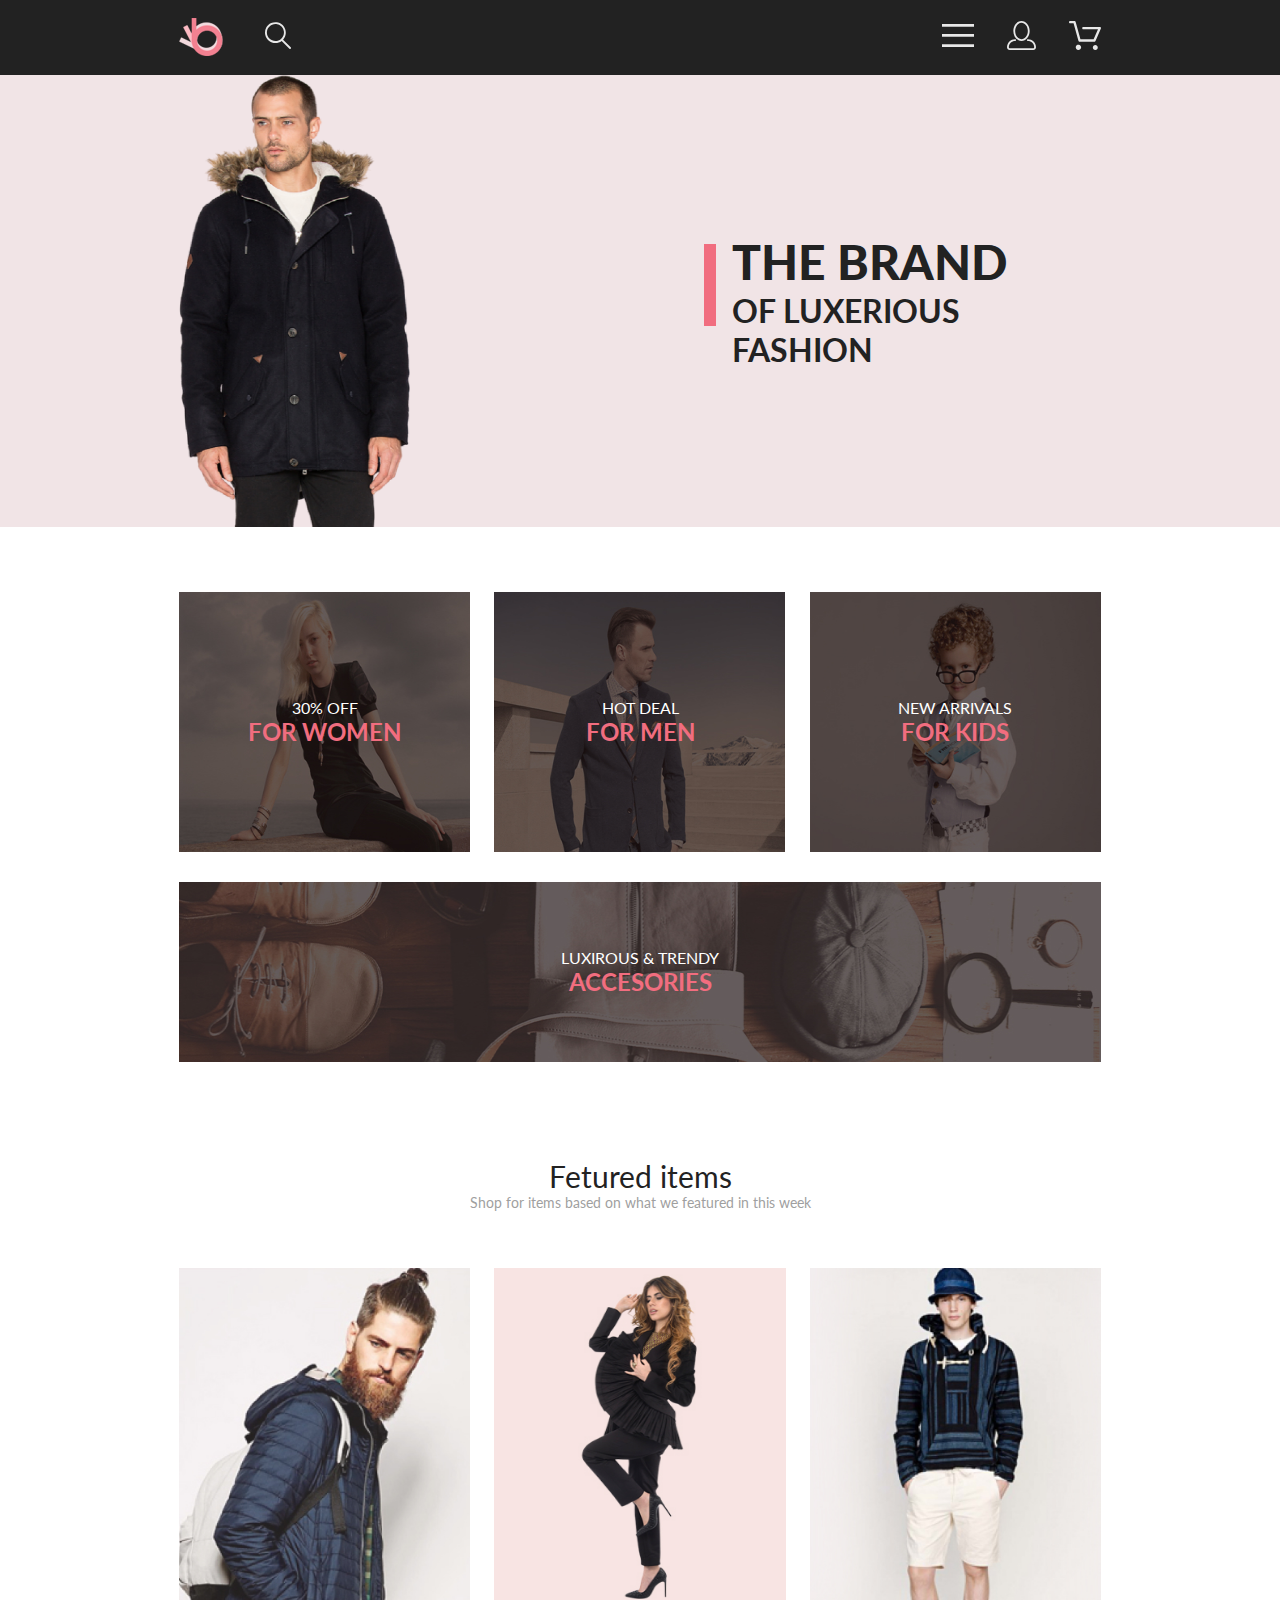
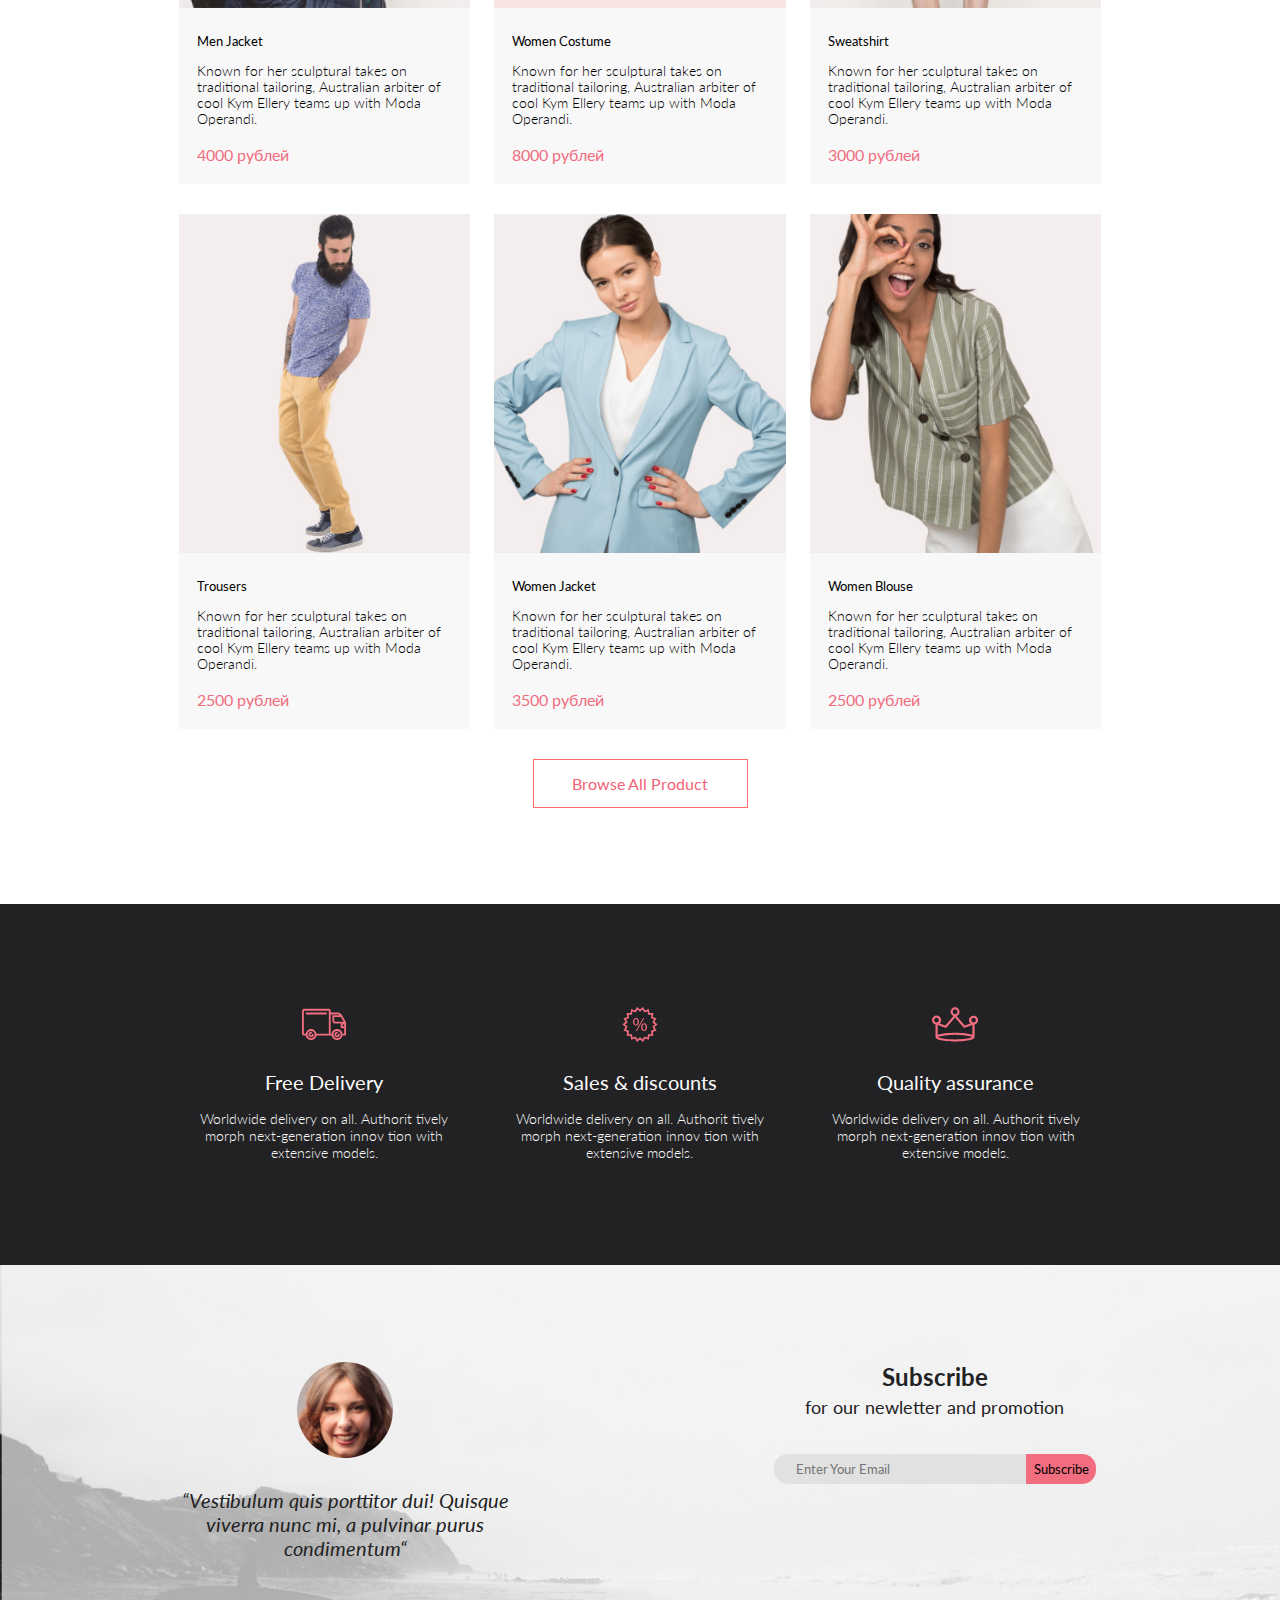
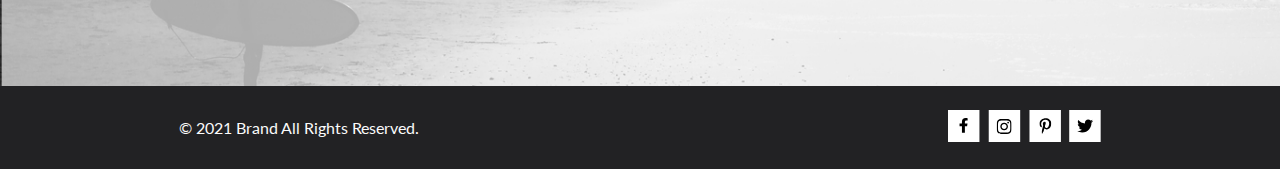
==== commit 297cdc27: "изменил путь к стилям" ====
--- a/index.html
+++ b/index.html
@@ -5,7 +5,7 @@
     <meta charset="UTF-8">
     <meta name="viewport" content="width=device-width, initial-scale=1.0">
     <title>Shop-1__JS</title>
-    <link rel="stylesheet" href="CSS/style.css">
+    <link rel="stylesheet" href="css/style.css">
     <link rel="preconnect" href="https://fonts.gstatic.com">
     <link href="https://fonts.googleapis.com/css2?family=Lato:ital,wght@0,300;0,400;0,700;0,900;1,400&display=swap"
         rel="stylesheet">
--- a/css/style.css
+++ b/css/style.css
@@ -0,0 +1,638 @@
+/*Обнуление*/
+*{padding:0;margin:0;border:0;}
+*,*:before,*:after{-moz-box-sizing:border-box;-webkit-box-sizing:border-box;box-sizing:border-box;}
+:focus,:active{outline:none;}
+a:focus,a:active{outline:none;}
+nav,footer,header,aside{display:block;}
+html,body{height:100%;width:100%;font-size:100%;line-height:1;font-size:14px;-ms-text-size-adjust:100%;-moz-text-size-adjust:100%;-webkit-text-size-adjust:100%;}
+input,button,textarea{font-family:inherit;}
+input::-ms-clear{display:none;}
+button{cursor:pointer;}
+button::-moz-focus-inner{padding:0;border:0;}
+a,a:visited{text-decoration:none;}
+a:hover{text-decoration:none;}
+ul li{list-style:none;}
+img{vertical-align:top;}
+h1,h2,h3,h4,h5,h6{font-size:inherit;font-weight:inherit;}
+/*--------------------*/
+
+
+
+
+body {
+    font-family: 'Lato', 'Arial', sans-serif;
+    font-size: 14px;
+    font-style: normal;
+    font-weight: 300;
+    line-height: 17px;
+}
+
+.wrapper {
+    display: flex;
+    flex-direction: column;
+    min-height: 100%;
+}
+
+.content {
+    flex-grow: 1;
+}
+
+.header {
+    position: relative;
+    background-color: #222222;
+}
+
+.container {
+    width: 72%;
+    margin: 0 auto;
+}
+
+.header__flex {
+    display: flex;
+    justify-content: space-between;
+    align-items: center;
+    padding: 18px 0px 19px 0px;
+}
+
+.header__item {
+    display: flex;
+    align-items: center;
+}
+
+.logo {
+    margin-right: 41px;
+}
+
+#search-img {
+    margin-right:25px;
+    cursor: pointer;
+}
+
+.header-search {
+    border-radius: 4px;
+    display: none;
+}
+
+.header__list {
+    display: flex;
+}
+
+.header__button {
+    background-color: #222222;
+    
+}
+
+.header__list-item {
+    margin-right: 33px;
+    transition: all 500ms ease 0s;
+}
+
+.header__list-item--margin {
+    margin-right: 0;
+}
+
+.header__list-item:hover {
+    transform: scale(1.1);
+}
+
+.navigation {
+    display: none;
+    right: 0;
+    position: absolute;
+    padding: 37px 73px 24px 33px;
+    background: #FFFFFF;
+    z-index: 2;
+    box-shadow: 3px 6px 15px rgba(0,0,0,0.5);
+}
+
+.navigation__h2 {
+    font-family: Lato;
+    font-style: normal;
+    font-weight: 700;
+    font-size: 14px;
+    line-height: 17px;
+    color: #000000;
+    margin: 0px 0px 24px 0px;
+}
+
+.navigation__list {
+    display: flex;
+    flex-direction: column;
+    
+}
+
+.navigation__item {
+    margin: 0px 0px 20px 0px;
+}
+
+.navigation__h3 {
+    font-family: Lato;
+    font-style: normal;
+    font-weight: 400;
+    font-size: 14px;
+    line-height: 17px;
+    color: #F16D7F;
+    margin: 0px 0px 12px 0px;
+}
+
+.navigation__item-list-li{
+    margin: 0px 0px 11px 0px;
+}
+
+.navigation__item-list-li--margin {
+    margin: 0px 0px 0px 0px;
+}
+
+.navigation__item-list-link {
+    text-decoration: none;
+    font-family: Lato;
+    font-style: normal;
+    font-weight: 400;
+    font-size: 14px;
+    line-height: 17px;
+    color: #6F6E6E;
+    padding: 0px 0px 0px 21.5px;
+}
+
+.navigation__item-list-link--hover:hover {
+    color: #c50720;
+}
+
+.navigation__button-cross {
+    position: absolute;
+    background: #FFFFFF;
+    top: 16px;
+    right: 16px;
+}
+
+.navigation__button-cross:hover {
+    transform: scale(1.1);
+}
+
+.main {
+    display: flex;
+    flex-direction: column;
+}
+
+.intro {
+    position: relative;
+    background-color: #F1E4E6;
+}
+
+.intro__flex {
+    display: flex;
+}
+
+.intro__item {
+    display: flex;
+    flex: 1 1 50%;
+    position: relative;
+}
+
+.intro__item--font {
+    align-items: center;
+    text-transform: uppercase;
+    font-family: Lato;
+    font-style: normal;
+    font-weight: 700;
+    font-size: 48px;
+    color: #222222;
+}
+
+.intro__h1--weight--900 {
+    display: block;
+    text-transform: uppercase;
+    font-family: Lato;
+    font-style: normal;
+    font-weight: 900;
+    font-size: 48px;
+    line-height: 58px;
+    color: #222222;
+}
+
+.intro__h1--weight--700 {
+    text-transform: uppercase;
+    font-family: Lato;
+    font-style: normal;
+    font-weight: 700;
+    font-size: 32px;
+    line-height: 39px;
+    color: #222222;
+}
+
+.intro__item-before {
+    padding-left: 92px;
+}
+
+.intro__item-before::before {
+    content: "";
+    width: 12px;
+    height: 82px;
+    background: #F16D7F;
+    position: absolute;
+    left: 63.5px;
+    top: 11px;
+}
+
+.intro__img {
+    width: 50%;
+    height: auto;
+}
+
+.intro__overlay{
+    display: none;
+    position: absolute;
+    width: 100%;
+    height: 100%;
+    background: rgba(0, 0, 0, 0.5);
+    left: 0;
+    top: 0;
+}
+
+.display-block {
+    display: block;
+}
+
+.display-none {
+    display: none;
+}
+
+.stock {
+    padding: 65px 0px 0px 0px;
+    margin: 0px 0px 96px 0px;
+}
+
+.stock__h2-none {
+    display: none;
+}
+
+.stock__flex {
+    display: flex;
+    flex-wrap: wrap;
+    justify-content: space-between;
+}
+
+.stock__item {
+    display: flex;
+    flex-direction: column;
+    justify-content: center;
+    align-items: center;
+    width: 31.6%;
+    min-height: 260px;
+    margin-bottom: 30px;
+}
+
+.stock__h2 {
+    font-family: Lato;
+    font-style: normal;
+    font-weight: 400;
+    font-size: 16px;
+    line-height: 19px;
+    color: #FFFFFF;
+    text-transform: uppercase;
+}
+
+.stock__text {
+    font-family: Lato;
+    font-style: normal;
+    font-weight: 700;
+    font-size: 24px;
+    line-height: 29px;
+    color: #F16D7F;
+    text-transform: uppercase;
+}
+
+.stock__for-women {
+    background: url('../img/stock__for-women.jpg') 0 0/100% 100% no-repeat;
+}
+
+.stock__for-men {
+   
+    background: url('../img/stock__for-men.jpg') 0 0/100% 100% no-repeat;
+}
+
+.stock__for-kids {
+    background: url('../img/stock__for-kids.jpg') 0 0/100% 100% no-repeat;
+}
+
+.stock__accesories {
+    display: flex;
+    flex-direction: column;
+    text-align: center;
+    justify-content: center;
+    width: 100%;
+    height: 180px;
+    background: url('../img/stock__accesories.jpg') 0 0/100% 100% no-repeat;
+}
+
+.fetured {
+    margin: 0px 0px 96px 0px;
+}
+
+.fetured__h2 {
+    text-align: center;
+    font-family: Lato;
+    font-style: normal;
+    font-weight: 400;
+    font-size: 30px;
+    line-height: 36px;
+    color: #222222;
+}
+.fetured__text {
+    text-align: center;
+    font-family: Lato;
+    font-style: normal;
+    font-weight: 400;
+    font-size: 14px;
+    line-height: 17px;
+    color: #9F9F9F;
+    margin: 0px 0px 57px 0px;
+}
+
+.fetured__flex {
+    display: flex;
+    flex-wrap: wrap;
+    justify-content: space-between;
+}
+
+.fetured__item {
+    position: relative;
+    width: 31.6%;
+    height: auto;
+    margin: 0px 0px 30px 0px;
+    /* background: url('../img/fetured__item-backgroung.jpg'); */
+    background: #F8F8F8;
+}
+
+.fetured__item-hover {
+    position: relative;
+}
+
+.fetured-img {
+    width: 100%;
+    height: auto;
+}
+
+.fetured__item-overlay {
+    display: none;
+    position: absolute;
+    background: rgba(58, 56, 56, 0.86);
+    width: 100%;
+    height: 100%;
+    left: 0;
+    top: 0;
+}
+
+.fetured__item-button {
+    display: none;
+    font-family: Lato;
+    font-style: normal;
+    font-weight: 400;
+    font-size: 14px;
+    line-height: 17px;
+    color: #FFFFFF;
+    border: 1px solid #FFFFFF;
+    position: absolute;
+    padding: 14px 13px 14px 13px;
+    border: 1px solid #FFFFFF;
+    background: rgba(0, 0, 0, 0);
+    cursor: pointer;
+    top: 50%;
+    left: 50%;
+    transform: translate(-50%, -50%);
+}
+
+.fetured__item-hover:hover .fetured__item-overlay,
+.fetured__item-hover:hover .fetured__item-button {
+    display: block;
+}
+
+.fetured__item-pic-basket {
+    margin-right: 11px;
+}
+
+.fetured__features {
+    padding: 25px 28px 20px 18px;
+}
+
+.fetured__h3 {
+    font-family: Lato;
+    font-style: normal;
+    font-weight: 400;
+    font-size: 13px;
+    line-height: 17px;
+    color: #000000;
+    margin: 0px 0px 13px 0px;
+}
+
+.fetured__desc {
+    font-family: Lato;
+    font-style: normal;
+    font-weight: 300;
+    font-size: 14px;
+    line-height: 16px;
+    color: #000000;
+    margin: 0px 0px 18px 0px;
+}
+
+.fetured__price {
+    font-family: Lato;
+    font-style: normal;
+    font-weight: 400;
+    font-size: 16px;
+    line-height: 19px;
+    color: #F16D7F;
+}
+
+.fetured__button {
+    display: block;
+    font-family: Lato;
+    font-style: normal;
+    font-weight: 400;
+    font-size: 16px;
+    line-height: 19px;
+    color: #F26376;
+    background: white;
+    border: 1px solid #FF6A6A;
+    padding: 14px 38.5px 14px 38.5px;
+    margin: 0 auto;
+    transition: all 1s ease 0s;
+}
+
+.fetured__button:hover {
+    color: #FFFFFF;
+    background: #F16D7F;
+}
+
+.advantages {
+    background: #222224;
+    padding: 103px 0px 104px 0px;
+}
+
+.advantages__h2-none {
+    display: none;
+}
+
+.advantages__flex {
+    display: flex;
+    justify-content: space-between;
+}
+
+.advantages__item {
+    width: 31.5%;
+    display: flex;
+    flex-direction: column;
+    align-items: center;
+}
+
+.advantages__img {
+    margin: 0px 0px 28px 0px;
+}
+
+.advantages__h2 {
+    font-family: Lato;
+    font-style: normal;
+    font-weight: 400;
+    font-size: 19.96px;
+    line-height: 24px;
+    color: #FBFBFB;
+    margin: 0px 0px 16px 0px;
+}
+
+.advantages__text {
+    font-family: Lato;
+    font-style: normal;
+    font-weight: 300;
+    font-size: 13.972px;
+    line-height: 17px;
+    text-align: center;
+    color: #FBFBFB;
+}
+
+.footer {
+    flex-grow: 0;
+}
+
+.footer__top {
+    background: url('../img/footer__top-background.jpg') 0 0/100% 100% no-repeat;
+    padding: 97px 0px 126px 0px;
+}
+
+.footer__top-flex {
+    display: flex;
+    justify-content: space-between;
+}
+
+.footer__item {
+    display: flex;
+    width: 36%;
+    flex-direction: column;
+    align-items: center;
+}
+
+.footer__top-picture {
+    margin: 0px 0px 30px 0px;
+}
+
+.footer__top-quote {
+    width: 360px;
+    font-family: Lato;
+    font-style: italic;
+    font-weight: 400;
+    font-size: 20px;
+    line-height: 24px;
+    text-align: center;
+    color: #222224;
+}
+
+.footer-fieldset {
+    display: flex;
+}
+
+.legend {
+    font-family: Lato;
+    font-style: normal;
+    font-weight: 400;
+    font-size: 18px;
+    line-height: 30px;
+    text-align: center;
+    color: #222224;
+    margin: 0px 0px 32px 0px;
+}
+
+.legend span{
+    display: block;
+    text-align: center;
+    font-family: Lato;
+    font-style: normal;
+    font-weight: 700;
+    font-size: 24px;
+    line-height: 40,13px;
+    text-align: center;
+    color: #222224;
+}
+
+[type="email"] {
+    padding: 7px 64px 7px 22px;
+    background: #E1E1E1;
+    border-top-left-radius: 14px;
+    border-bottom-left-radius: 14px;
+}
+
+.footer__button-subscribe {
+    padding: 7px 7px 7px 8px;
+    background: #F16D7F;
+    border-top-right-radius: 14px;
+    border-bottom-right-radius: 14px;
+    cursor: pointer;
+    transition: all 600ms ease 0s;
+}
+
+.footer__button-subscribe:hover {
+    transform: scale(0.9);
+    box-shadow: 2px 2px 5px 1px black;
+}
+
+.footer__bottom {
+    background: #222224;
+    padding: 24px 0px 24px 0px;
+}
+
+.footer__flex {
+    display: flex;
+    justify-content: space-between;
+    align-items: center;
+}
+
+.footer__bottom-text {
+    font-family: Lato;
+    font-style: normal;
+    font-weight: normal;
+    font-size: 16px;
+    line-height: 19px;
+    color: #FBFBFB;
+}
+
+.footer__list {
+    display: flex;
+}
+
+.footer__icon {
+    margin: 0px 8px 0px 0px;
+}
+
+.footer-icon-background, .footer-icon-color {
+    transition: all 400ms ease 0s;
+}
+
+.footer__icon--hover:hover .footer-icon-background {
+    fill: #F16D7F;
+}
+
+.footer__icon--hover:hover .footer-icon-color {
+    fill: white;
+}
+
+.footer__icon--margin {
+    margin-right: 0;
+}